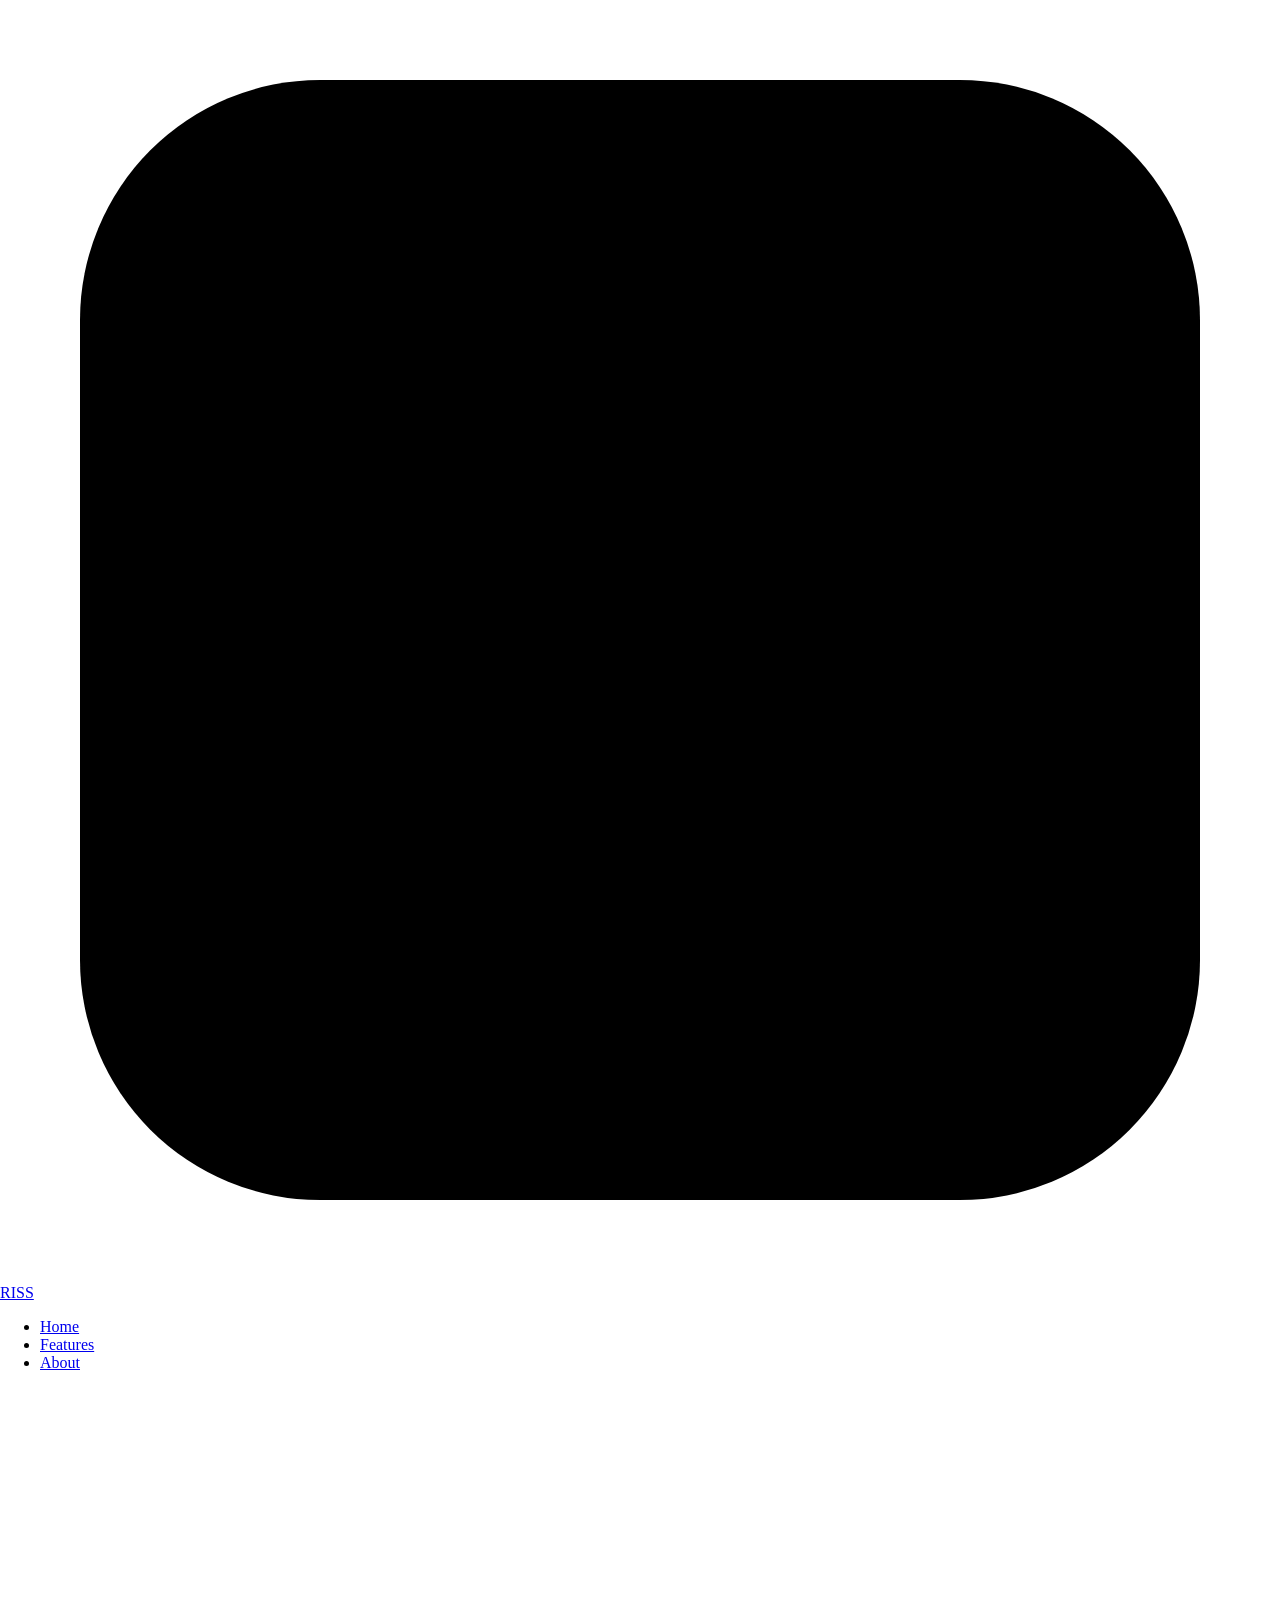
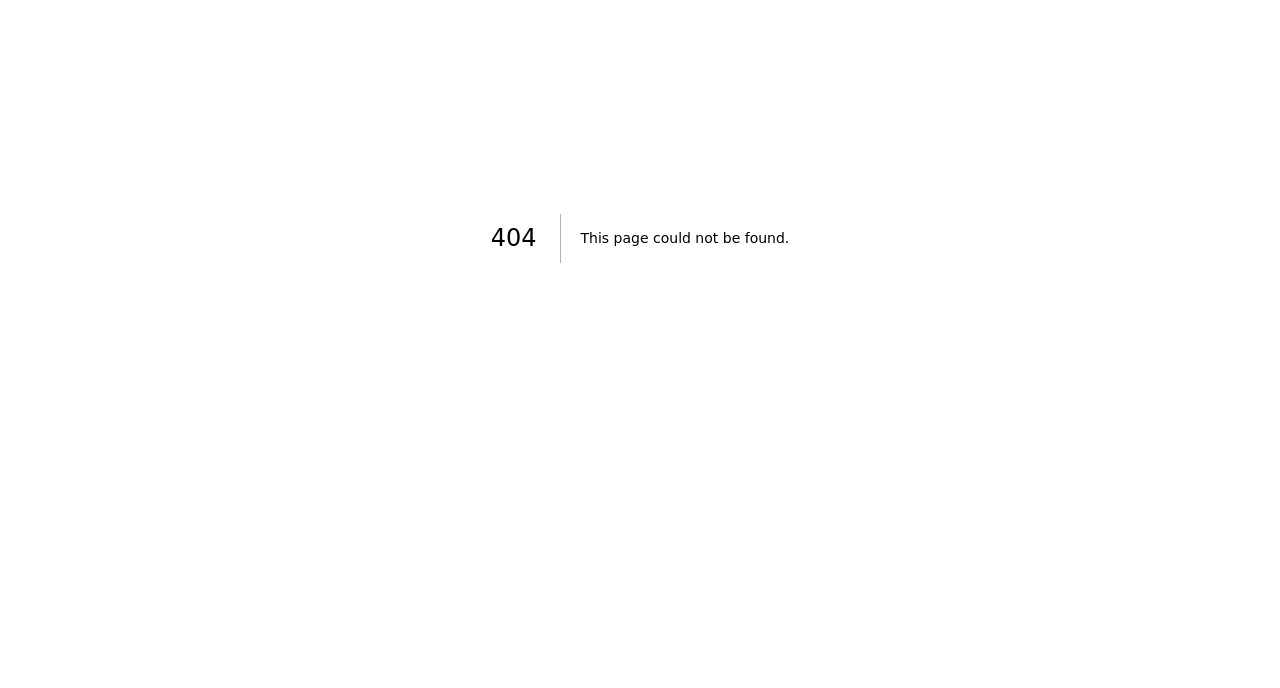
==== 404/index.html @ e487c992 "Updates" ====
<!DOCTYPE html><!--_RLRo0Mg1jRoU2sVEkfhH--><html lang="en" class="geistsans_d5a4f12f-module__Ur3q_a__variable"><head><meta charSet="utf-8"/><meta name="viewport" content="width=device-width, initial-scale=1"/><link rel="stylesheet" href="/stripdowncommghp/_next/static/chunks/ba63e9a76ec6bcd7.css" data-precedence="next"/><link rel="preload" as="script" fetchPriority="low" href="/stripdowncommghp/_next/static/chunks/7be189d7e3bac895.js"/><script src="/stripdowncommghp/_next/static/chunks/11fe75a1468250d6.js" async=""></script><script src="/stripdowncommghp/_next/static/chunks/b15e35f76db7717f.js" async=""></script><script src="/stripdowncommghp/_next/static/chunks/turbopack-dbda3f64c0e91ce5.js" async=""></script><script src="/stripdowncommghp/_next/static/chunks/ff1a16fafef87110.js" async=""></script><script src="/stripdowncommghp/_next/static/chunks/694836347d1e5ef3.js" async=""></script><script src="/stripdowncommghp/_next/static/chunks/72ab84c625918b1e.js" async=""></script><script src="/stripdowncommghp/_next/static/chunks/c3037b985d7e9a10.js" async=""></script><script src="/stripdowncommghp/_next/static/chunks/8e0b47f184618e13.js" async=""></script><meta name="robots" content="noindex"/><meta name="next-size-adjust" content=""/><title>404: This page could not be found.</title><title>RISS</title><meta name="robots" content="index, follow"/><link rel="icon" href="/stripdowncommghp/favicon.ico?favicon.c540bdda.ico" sizes="48x48" type="image/x-icon"/><script src="/stripdowncommghp/_next/static/chunks/a6dad97d9634a72d.js" noModule=""></script></head><body class="bg-neutral-50 text-black selection:bg-teal-300 dark:bg-neutral-900 dark:text-white dark:selection:bg-pink-500 dark:selection:text-white"><div hidden=""><!--$--><!--/$--></div><nav class="sticky top-0 z-40 flex items-center justify-between p-4 lg:px-6 bg-white dark:bg-black"><div class="flex w-full items-center"><div class="flex w-full md:w-1/3"><a class="mr-2 flex w-full items-center justify-center md:w-auto lg:mr-6" href="/stripdowncommghp/"><div class="flex flex-none items-center justify-center border border-neutral-200 bg-white dark:border-neutral-700 dark:bg-black h-10 w-10 rounded-xl"><svg xmlns="http://www.w3.org/2000/svg" aria-label="RISS logo" viewBox="0 0 32 32" class="h-4 w-4 fill-black dark:fill-white h-4 w-4"><rect x="2" y="2" width="28" height="28" rx="6"></rect><path d="M10 22 L22 10" stroke="inherit" stroke-width="3" stroke-linecap="round" fill="none"></path></svg></div><div class="ml-2 flex-none text-sm font-medium uppercase md:hidden lg:block">RISS</div></a><ul class="hidden gap-6 text-sm md:flex md:items-center"><li><a class="text-neutral-500 underline-offset-4 hover:text-black hover:underline dark:text-neutral-400 dark:hover:text-neutral-300" href="/stripdowncommghp/">Home</a></li><li><a class="text-neutral-500 underline-offset-4 hover:text-black hover:underline dark:text-neutral-400 dark:hover:text-neutral-300" href="/stripdowncommghp/#features">Features</a></li><li><a class="text-neutral-500 underline-offset-4 hover:text-black hover:underline dark:text-neutral-400 dark:hover:text-neutral-300" href="/stripdowncommghp/#about">About</a></li></ul></div></div><div class="block flex-none md:hidden"><!--$!--><template data-dgst="BAILOUT_TO_CLIENT_SIDE_RENDERING"></template><!--/$--></div></nav><main><div style="font-family:system-ui,&quot;Segoe UI&quot;,Roboto,Helvetica,Arial,sans-serif,&quot;Apple Color Emoji&quot;,&quot;Segoe UI Emoji&quot;;height:100vh;text-align:center;display:flex;flex-direction:column;align-items:center;justify-content:center"><div><style>body{color:#000;background:#fff;margin:0}.next-error-h1{border-right:1px solid rgba(0,0,0,.3)}@media (prefers-color-scheme:dark){body{color:#fff;background:#000}.next-error-h1{border-right:1px solid rgba(255,255,255,.3)}}</style><h1 class="next-error-h1" style="display:inline-block;margin:0 20px 0 0;padding:0 23px 0 0;font-size:24px;font-weight:500;vertical-align:top;line-height:49px">404</h1><div style="display:inline-block"><h2 style="font-size:14px;font-weight:400;line-height:49px;margin:0">This page could not be found.</h2></div></div></div><!--$--><!--/$--></main><script src="/stripdowncommghp/_next/static/chunks/7be189d7e3bac895.js" id="_R_" async=""></script><script>(self.__next_f=self.__next_f||[]).push([0])</script><script>self.__next_f.push([1,"1:\"$Sreact.fragment\"\n3:I[39756,[\"/stripdowncommghp/_next/static/chunks/ff1a16fafef87110.js\",\"/stripdowncommghp/_next/static/chunks/694836347d1e5ef3.js\"],\"default\"]\n4:I[37457,[\"/stripdowncommghp/_next/static/chunks/ff1a16fafef87110.js\",\"/stripdowncommghp/_next/static/chunks/694836347d1e5ef3.js\"],\"default\"]\n5:I[97367,[\"/stripdowncommghp/_next/static/chunks/ff1a16fafef87110.js\",\"/stripdowncommghp/_next/static/chunks/694836347d1e5ef3.js\"],\"OutletBoundary\"]\n6:\"$Sreact.suspense\"\n8:I[97367,[\"/stripdowncommghp/_next/static/chunks/ff1a16fafef87110.js\",\"/stripdowncommghp/_next/static/chunks/694836347d1e5ef3.js\"],\"ViewportBoundary\"]\na:I[97367,[\"/stripdowncommghp/_next/static/chunks/ff1a16fafef87110.js\",\"/stripdowncommghp/_next/static/chunks/694836347d1e5ef3.js\"],\"MetadataBoundary\"]\nc:I[68027,[\"/stripdowncommghp/_next/static/chunks/ff1a16fafef87110.js\",\"/stripdowncommghp/_next/static/chunks/694836347d1e5ef3.js\"],\"default\"]\n:HL[\"/stripdowncommghp/_next/static/chunks/ba63e9a76ec6bcd7.css\",\"style\"]\n"])</script><script>self.__next_f.push([1,"0:{\"P\":null,\"b\":\"-RLRo0Mg1jRoU2sVEkfhH\",\"c\":[\"\",\"_not-found\",\"\"],\"q\":\"\",\"i\":false,\"f\":[[[\"\",{\"children\":[\"/_not-found\",{\"children\":[\"__PAGE__\",{}]}]},\"$undefined\",\"$undefined\",true],[[\"$\",\"$1\",\"c\",{\"children\":[[[\"$\",\"link\",\"0\",{\"rel\":\"stylesheet\",\"href\":\"/stripdowncommghp/_next/static/chunks/ba63e9a76ec6bcd7.css\",\"precedence\":\"next\",\"crossOrigin\":\"$undefined\",\"nonce\":\"$undefined\"}],[\"$\",\"script\",\"script-0\",{\"src\":\"/stripdowncommghp/_next/static/chunks/72ab84c625918b1e.js\",\"async\":true,\"nonce\":\"$undefined\"}],[\"$\",\"script\",\"script-1\",{\"src\":\"/stripdowncommghp/_next/static/chunks/c3037b985d7e9a10.js\",\"async\":true,\"nonce\":\"$undefined\"}]],\"$L2\"]}],{\"children\":[[\"$\",\"$1\",\"c\",{\"children\":[null,[\"$\",\"$L3\",null,{\"parallelRouterKey\":\"children\",\"error\":\"$undefined\",\"errorStyles\":\"$undefined\",\"errorScripts\":\"$undefined\",\"template\":[\"$\",\"$L4\",null,{}],\"templateStyles\":\"$undefined\",\"templateScripts\":\"$undefined\",\"notFound\":\"$undefined\",\"forbidden\":\"$undefined\",\"unauthorized\":\"$undefined\"}]]}],{\"children\":[[\"$\",\"$1\",\"c\",{\"children\":[[[\"$\",\"title\",null,{\"children\":\"404: This page could not be found.\"}],[\"$\",\"div\",null,{\"style\":{\"fontFamily\":\"system-ui,\\\"Segoe UI\\\",Roboto,Helvetica,Arial,sans-serif,\\\"Apple Color Emoji\\\",\\\"Segoe UI Emoji\\\"\",\"height\":\"100vh\",\"textAlign\":\"center\",\"display\":\"flex\",\"flexDirection\":\"column\",\"alignItems\":\"center\",\"justifyContent\":\"center\"},\"children\":[\"$\",\"div\",null,{\"children\":[[\"$\",\"style\",null,{\"dangerouslySetInnerHTML\":{\"__html\":\"body{color:#000;background:#fff;margin:0}.next-error-h1{border-right:1px solid rgba(0,0,0,.3)}@media (prefers-color-scheme:dark){body{color:#fff;background:#000}.next-error-h1{border-right:1px solid rgba(255,255,255,.3)}}\"}}],[\"$\",\"h1\",null,{\"className\":\"next-error-h1\",\"style\":{\"display\":\"inline-block\",\"margin\":\"0 20px 0 0\",\"padding\":\"0 23px 0 0\",\"fontSize\":24,\"fontWeight\":500,\"verticalAlign\":\"top\",\"lineHeight\":\"49px\"},\"children\":404}],[\"$\",\"div\",null,{\"style\":{\"display\":\"inline-block\"},\"children\":[\"$\",\"h2\",null,{\"style\":{\"fontSize\":14,\"fontWeight\":400,\"lineHeight\":\"49px\",\"margin\":0},\"children\":\"This page could not be found.\"}]}]]}]}]],null,[\"$\",\"$L5\",null,{\"children\":[\"$\",\"$6\",null,{\"name\":\"Next.MetadataOutlet\",\"children\":\"$@7\"}]}]]}],{},null,false,false]},null,false,false]},null,false,false],[\"$\",\"$1\",\"h\",{\"children\":[[\"$\",\"meta\",null,{\"name\":\"robots\",\"content\":\"noindex\"}],[\"$\",\"$L8\",null,{\"children\":\"$L9\"}],[\"$\",\"div\",null,{\"hidden\":true,\"children\":[\"$\",\"$La\",null,{\"children\":[\"$\",\"$6\",null,{\"name\":\"Next.Metadata\",\"children\":\"$Lb\"}]}]}],[\"$\",\"meta\",null,{\"name\":\"next-size-adjust\",\"content\":\"\"}]]}],false]],\"m\":\"$undefined\",\"G\":[\"$c\",\"$undefined\"],\"S\":true}\n"])</script><script>self.__next_f.push([1,"e:I[8821,[\"/stripdowncommghp/_next/static/chunks/72ab84c625918b1e.js\",\"/stripdowncommghp/_next/static/chunks/c3037b985d7e9a10.js\",\"/stripdowncommghp/_next/static/chunks/8e0b47f184618e13.js\"],\"default\"]\n"])</script><script>self.__next_f.push([1,"2:[\"$\",\"html\",null,{\"lang\":\"en\",\"className\":\"geistsans_d5a4f12f-module__Ur3q_a__variable\",\"children\":[\"$\",\"body\",null,{\"className\":\"bg-neutral-50 text-black selection:bg-teal-300 dark:bg-neutral-900 dark:text-white dark:selection:bg-pink-500 dark:selection:text-white\",\"children\":[\"$Ld\",[\"$\",\"main\",null,{\"children\":[\"$\",\"$L3\",null,{\"parallelRouterKey\":\"children\",\"error\":\"$e\",\"errorStyles\":[],\"errorScripts\":[[\"$\",\"script\",\"script-0\",{\"src\":\"/stripdowncommghp/_next/static/chunks/8e0b47f184618e13.js\",\"async\":true}]],\"template\":[\"$\",\"$L4\",null,{}],\"templateStyles\":\"$undefined\",\"templateScripts\":\"$undefined\",\"notFound\":[[[\"$\",\"title\",null,{\"children\":\"404: This page could not be found.\"}],[\"$\",\"div\",null,{\"style\":\"$0:f:0:1:1:children:1:children:0:props:children:0:1:props:style\",\"children\":[\"$\",\"div\",null,{\"children\":[[\"$\",\"style\",null,{\"dangerouslySetInnerHTML\":{\"__html\":\"body{color:#000;background:#fff;margin:0}.next-error-h1{border-right:1px solid rgba(0,0,0,.3)}@media (prefers-color-scheme:dark){body{color:#fff;background:#000}.next-error-h1{border-right:1px solid rgba(255,255,255,.3)}}\"}}],[\"$\",\"h1\",null,{\"className\":\"next-error-h1\",\"style\":\"$0:f:0:1:1:children:1:children:0:props:children:0:1:props:children:props:children:1:props:style\",\"children\":404}],[\"$\",\"div\",null,{\"style\":\"$0:f:0:1:1:children:1:children:0:props:children:0:1:props:children:props:children:2:props:style\",\"children\":[\"$\",\"h2\",null,{\"style\":\"$0:f:0:1:1:children:1:children:0:props:children:0:1:props:children:props:children:2:props:children:props:style\",\"children\":\"This page could not be found.\"}]}]]}]}]],[]],\"forbidden\":\"$undefined\",\"unauthorized\":\"$undefined\"}]}]]}]}]\n"])</script><script>self.__next_f.push([1,"f:I[22016,[\"/stripdowncommghp/_next/static/chunks/72ab84c625918b1e.js\",\"/stripdowncommghp/_next/static/chunks/c3037b985d7e9a10.js\"],\"\"]\n10:I[58279,[\"/stripdowncommghp/_next/static/chunks/72ab84c625918b1e.js\",\"/stripdowncommghp/_next/static/chunks/c3037b985d7e9a10.js\"],\"default\"]\n"])</script><script>self.__next_f.push([1,"d:[\"$\",\"nav\",null,{\"className\":\"sticky top-0 z-40 flex items-center justify-between p-4 lg:px-6 bg-white dark:bg-black\",\"children\":[[\"$\",\"div\",null,{\"className\":\"flex w-full items-center\",\"children\":[\"$\",\"div\",null,{\"className\":\"flex w-full md:w-1/3\",\"children\":[[\"$\",\"$Lf\",null,{\"href\":\"/\",\"prefetch\":false,\"className\":\"mr-2 flex w-full items-center justify-center md:w-auto lg:mr-6\",\"children\":[[\"$\",\"div\",null,{\"className\":\"flex flex-none items-center justify-center border border-neutral-200 bg-white dark:border-neutral-700 dark:bg-black h-10 w-10 rounded-xl\",\"children\":[\"$\",\"svg\",null,{\"xmlns\":\"http://www.w3.org/2000/svg\",\"aria-label\":\"RISS logo\",\"viewBox\":\"0 0 32 32\",\"className\":\"h-4 w-4 fill-black dark:fill-white h-4 w-4\",\"children\":[[\"$\",\"rect\",null,{\"x\":\"2\",\"y\":\"2\",\"width\":\"28\",\"height\":\"28\",\"rx\":\"6\"}],[\"$\",\"path\",null,{\"d\":\"M10 22 L22 10\",\"stroke\":\"inherit\",\"strokeWidth\":\"3\",\"strokeLinecap\":\"round\",\"fill\":\"none\"}]]}]}],[\"$\",\"div\",null,{\"className\":\"ml-2 flex-none text-sm font-medium uppercase md:hidden lg:block\",\"children\":\"RISS\"}]]}],[\"$\",\"ul\",null,{\"className\":\"hidden gap-6 text-sm md:flex md:items-center\",\"children\":[[\"$\",\"li\",\"Home\",{\"children\":[\"$\",\"$Lf\",null,{\"href\":\"/\",\"prefetch\":false,\"className\":\"text-neutral-500 underline-offset-4 hover:text-black hover:underline dark:text-neutral-400 dark:hover:text-neutral-300\",\"children\":\"Home\"}]}],[\"$\",\"li\",\"Features\",{\"children\":[\"$\",\"$Lf\",null,{\"href\":\"/#features\",\"prefetch\":false,\"className\":\"text-neutral-500 underline-offset-4 hover:text-black hover:underline dark:text-neutral-400 dark:hover:text-neutral-300\",\"children\":\"Features\"}]}],[\"$\",\"li\",\"About\",{\"children\":[\"$\",\"$Lf\",null,{\"href\":\"/#about\",\"prefetch\":false,\"className\":\"text-neutral-500 underline-offset-4 hover:text-black hover:underline dark:text-neutral-400 dark:hover:text-neutral-300\",\"children\":\"About\"}]}]]}]]}]}],[\"$\",\"div\",null,{\"className\":\"block flex-none md:hidden\",\"children\":[\"$\",\"$6\",null,{\"fallback\":null,\"children\":[\"$\",\"$L10\",null,{\"menu\":[{\"title\":\"Home\",\"path\":\"/\"},{\"title\":\"Features\",\"path\":\"/#features\"},{\"title\":\"About\",\"path\":\"/#about\"}]}]}]}]]}]\n"])</script><script>self.__next_f.push([1,"9:[[\"$\",\"meta\",\"0\",{\"charSet\":\"utf-8\"}],[\"$\",\"meta\",\"1\",{\"name\":\"viewport\",\"content\":\"width=device-width, initial-scale=1\"}]]\n"])</script><script>self.__next_f.push([1,"11:I[27201,[\"/stripdowncommghp/_next/static/chunks/ff1a16fafef87110.js\",\"/stripdowncommghp/_next/static/chunks/694836347d1e5ef3.js\"],\"IconMark\"]\n7:null\nb:[[\"$\",\"title\",\"0\",{\"children\":\"RISS\"}],[\"$\",\"meta\",\"1\",{\"name\":\"robots\",\"content\":\"index, follow\"}],[\"$\",\"link\",\"2\",{\"rel\":\"icon\",\"href\":\"/stripdowncommghp/favicon.ico?favicon.c540bdda.ico\",\"sizes\":\"48x48\",\"type\":\"image/x-icon\"}],[\"$\",\"$L11\",\"3\",{}]]\n"])</script></body></html>
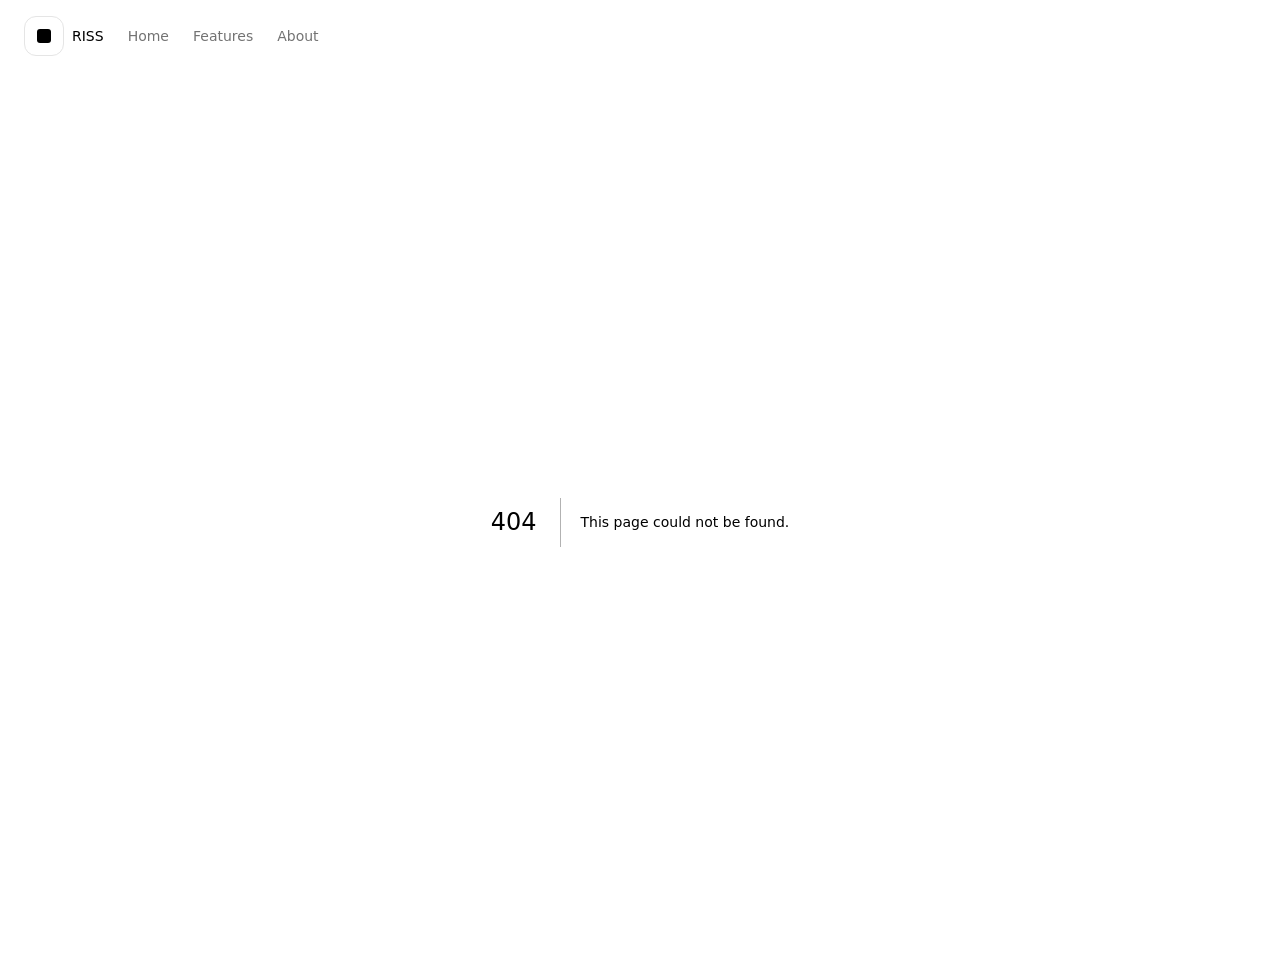
==== commit 8bdaae3f: "Updates" ====
--- a/404/index.html
+++ b/404/index.html
@@ -1 +1 @@
-<!DOCTYPE html><!--_RLRo0Mg1jRoU2sVEkfhH--><html lang="en" class="geistsans_d5a4f12f-module__Ur3q_a__variable"><head><meta charSet="utf-8"/><meta name="viewport" content="width=device-width, initial-scale=1"/><link rel="stylesheet" href="/stripdowncommghp/_next/static/chunks/ba63e9a76ec6bcd7.css" data-precedence="next"/><link rel="preload" as="script" fetchPriority="low" href="/stripdowncommghp/_next/static/chunks/7be189d7e3bac895.js"/><script src="/stripdowncommghp/_next/static/chunks/11fe75a1468250d6.js" async=""></script><script src="/stripdowncommghp/_next/static/chunks/b15e35f76db7717f.js" async=""></script><script src="/stripdowncommghp/_next/static/chunks/turbopack-dbda3f64c0e91ce5.js" async=""></script><script src="/stripdowncommghp/_next/static/chunks/ff1a16fafef87110.js" async=""></script><script src="/stripdowncommghp/_next/static/chunks/694836347d1e5ef3.js" async=""></script><script src="/stripdowncommghp/_next/static/chunks/72ab84c625918b1e.js" async=""></script><script src="/stripdowncommghp/_next/static/chunks/c3037b985d7e9a10.js" async=""></script><script src="/stripdowncommghp/_next/static/chunks/8e0b47f184618e13.js" async=""></script><meta name="robots" content="noindex"/><meta name="next-size-adjust" content=""/><title>404: This page could not be found.</title><title>RISS</title><meta name="robots" content="index, follow"/><link rel="icon" href="/stripdowncommghp/favicon.ico?favicon.c540bdda.ico" sizes="48x48" type="image/x-icon"/><script src="/stripdowncommghp/_next/static/chunks/a6dad97d9634a72d.js" noModule=""></script></head><body class="bg-neutral-50 text-black selection:bg-teal-300 dark:bg-neutral-900 dark:text-white dark:selection:bg-pink-500 dark:selection:text-white"><div hidden=""><!--$--><!--/$--></div><nav class="sticky top-0 z-40 flex items-center justify-between p-4 lg:px-6 bg-white dark:bg-black"><div class="flex w-full items-center"><div class="flex w-full md:w-1/3"><a class="mr-2 flex w-full items-center justify-center md:w-auto lg:mr-6" href="/stripdowncommghp/"><div class="flex flex-none items-center justify-center border border-neutral-200 bg-white dark:border-neutral-700 dark:bg-black h-10 w-10 rounded-xl"><svg xmlns="http://www.w3.org/2000/svg" aria-label="RISS logo" viewBox="0 0 32 32" class="h-4 w-4 fill-black dark:fill-white h-4 w-4"><rect x="2" y="2" width="28" height="28" rx="6"></rect><path d="M10 22 L22 10" stroke="inherit" stroke-width="3" stroke-linecap="round" fill="none"></path></svg></div><div class="ml-2 flex-none text-sm font-medium uppercase md:hidden lg:block">RISS</div></a><ul class="hidden gap-6 text-sm md:flex md:items-center"><li><a class="text-neutral-500 underline-offset-4 hover:text-black hover:underline dark:text-neutral-400 dark:hover:text-neutral-300" href="/stripdowncommghp/">Home</a></li><li><a class="text-neutral-500 underline-offset-4 hover:text-black hover:underline dark:text-neutral-400 dark:hover:text-neutral-300" href="/stripdowncommghp/#features">Features</a></li><li><a class="text-neutral-500 underline-offset-4 hover:text-black hover:underline dark:text-neutral-400 dark:hover:text-neutral-300" href="/stripdowncommghp/#about">About</a></li></ul></div></div><div class="block flex-none md:hidden"><!--$!--><template data-dgst="BAILOUT_TO_CLIENT_SIDE_RENDERING"></template><!--/$--></div></nav><main><div style="font-family:system-ui,&quot;Segoe UI&quot;,Roboto,Helvetica,Arial,sans-serif,&quot;Apple Color Emoji&quot;,&quot;Segoe UI Emoji&quot;;height:100vh;text-align:center;display:flex;flex-direction:column;align-items:center;justify-content:center"><div><style>body{color:#000;background:#fff;margin:0}.next-error-h1{border-right:1px solid rgba(0,0,0,.3)}@media (prefers-color-scheme:dark){body{color:#fff;background:#000}.next-error-h1{border-right:1px solid rgba(255,255,255,.3)}}</style><h1 class="next-error-h1" style="display:inline-block;margin:0 20px 0 0;padding:0 23px 0 0;font-size:24px;font-weight:500;vertical-align:top;line-height:49px">404</h1><div style="display:inline-block"><h2 style="font-size:14px;font-weight:400;line-height:49px;margin:0">This page could not be found.</h2></div></div></div><!--$--><!--/$--></main><script src="/stripdowncommghp/_next/static/chunks/7be189d7e3bac895.js" id="_R_" async=""></script><script>(self.__next_f=self.__next_f||[]).push([0])</script><script>self.__next_f.push([1,"1:\"$Sreact.fragment\"\n3:I[39756,[\"/stripdowncommghp/_next/static/chunks/ff1a16fafef87110.js\",\"/stripdowncommghp/_next/static/chunks/694836347d1e5ef3.js\"],\"default\"]\n4:I[37457,[\"/stripdowncommghp/_next/static/chunks/ff1a16fafef87110.js\",\"/stripdowncommghp/_next/static/chunks/694836347d1e5ef3.js\"],\"default\"]\n5:I[97367,[\"/stripdowncommghp/_next/static/chunks/ff1a16fafef87110.js\",\"/stripdowncommghp/_next/static/chunks/694836347d1e5ef3.js\"],\"OutletBoundary\"]\n6:\"$Sreact.suspense\"\n8:I[97367,[\"/stripdowncommghp/_next/static/chunks/ff1a16fafef87110.js\",\"/stripdowncommghp/_next/static/chunks/694836347d1e5ef3.js\"],\"ViewportBoundary\"]\na:I[97367,[\"/stripdowncommghp/_next/static/chunks/ff1a16fafef87110.js\",\"/stripdowncommghp/_next/static/chunks/694836347d1e5ef3.js\"],\"MetadataBoundary\"]\nc:I[68027,[\"/stripdowncommghp/_next/static/chunks/ff1a16fafef87110.js\",\"/stripdowncommghp/_next/static/chunks/694836347d1e5ef3.js\"],\"default\"]\n:HL[\"/stripdowncommghp/_next/static/chunks/ba63e9a76ec6bcd7.css\",\"style\"]\n"])</script><script>self.__next_f.push([1,"0:{\"P\":null,\"b\":\"-RLRo0Mg1jRoU2sVEkfhH\",\"c\":[\"\",\"_not-found\",\"\"],\"q\":\"\",\"i\":false,\"f\":[[[\"\",{\"children\":[\"/_not-found\",{\"children\":[\"__PAGE__\",{}]}]},\"$undefined\",\"$undefined\",true],[[\"$\",\"$1\",\"c\",{\"children\":[[[\"$\",\"link\",\"0\",{\"rel\":\"stylesheet\",\"href\":\"/stripdowncommghp/_next/static/chunks/ba63e9a76ec6bcd7.css\",\"precedence\":\"next\",\"crossOrigin\":\"$undefined\",\"nonce\":\"$undefined\"}],[\"$\",\"script\",\"script-0\",{\"src\":\"/stripdowncommghp/_next/static/chunks/72ab84c625918b1e.js\",\"async\":true,\"nonce\":\"$undefined\"}],[\"$\",\"script\",\"script-1\",{\"src\":\"/stripdowncommghp/_next/static/chunks/c3037b985d7e9a10.js\",\"async\":true,\"nonce\":\"$undefined\"}]],\"$L2\"]}],{\"children\":[[\"$\",\"$1\",\"c\",{\"children\":[null,[\"$\",\"$L3\",null,{\"parallelRouterKey\":\"children\",\"error\":\"$undefined\",\"errorStyles\":\"$undefined\",\"errorScripts\":\"$undefined\",\"template\":[\"$\",\"$L4\",null,{}],\"templateStyles\":\"$undefined\",\"templateScripts\":\"$undefined\",\"notFound\":\"$undefined\",\"forbidden\":\"$undefined\",\"unauthorized\":\"$undefined\"}]]}],{\"children\":[[\"$\",\"$1\",\"c\",{\"children\":[[[\"$\",\"title\",null,{\"children\":\"404: This page could not be found.\"}],[\"$\",\"div\",null,{\"style\":{\"fontFamily\":\"system-ui,\\\"Segoe UI\\\",Roboto,Helvetica,Arial,sans-serif,\\\"Apple Color Emoji\\\",\\\"Segoe UI Emoji\\\"\",\"height\":\"100vh\",\"textAlign\":\"center\",\"display\":\"flex\",\"flexDirection\":\"column\",\"alignItems\":\"center\",\"justifyContent\":\"center\"},\"children\":[\"$\",\"div\",null,{\"children\":[[\"$\",\"style\",null,{\"dangerouslySetInnerHTML\":{\"__html\":\"body{color:#000;background:#fff;margin:0}.next-error-h1{border-right:1px solid rgba(0,0,0,.3)}@media (prefers-color-scheme:dark){body{color:#fff;background:#000}.next-error-h1{border-right:1px solid rgba(255,255,255,.3)}}\"}}],[\"$\",\"h1\",null,{\"className\":\"next-error-h1\",\"style\":{\"display\":\"inline-block\",\"margin\":\"0 20px 0 0\",\"padding\":\"0 23px 0 0\",\"fontSize\":24,\"fontWeight\":500,\"verticalAlign\":\"top\",\"lineHeight\":\"49px\"},\"children\":404}],[\"$\",\"div\",null,{\"style\":{\"display\":\"inline-block\"},\"children\":[\"$\",\"h2\",null,{\"style\":{\"fontSize\":14,\"fontWeight\":400,\"lineHeight\":\"49px\",\"margin\":0},\"children\":\"This page could not be found.\"}]}]]}]}]],null,[\"$\",\"$L5\",null,{\"children\":[\"$\",\"$6\",null,{\"name\":\"Next.MetadataOutlet\",\"children\":\"$@7\"}]}]]}],{},null,false,false]},null,false,false]},null,false,false],[\"$\",\"$1\",\"h\",{\"children\":[[\"$\",\"meta\",null,{\"name\":\"robots\",\"content\":\"noindex\"}],[\"$\",\"$L8\",null,{\"children\":\"$L9\"}],[\"$\",\"div\",null,{\"hidden\":true,\"children\":[\"$\",\"$La\",null,{\"children\":[\"$\",\"$6\",null,{\"name\":\"Next.Metadata\",\"children\":\"$Lb\"}]}]}],[\"$\",\"meta\",null,{\"name\":\"next-size-adjust\",\"content\":\"\"}]]}],false]],\"m\":\"$undefined\",\"G\":[\"$c\",\"$undefined\"],\"S\":true}\n"])</script><script>self.__next_f.push([1,"e:I[8821,[\"/stripdowncommghp/_next/static/chunks/72ab84c625918b1e.js\",\"/stripdowncommghp/_next/static/chunks/c3037b985d7e9a10.js\",\"/stripdowncommghp/_next/static/chunks/8e0b47f184618e13.js\"],\"default\"]\n"])</script><script>self.__next_f.push([1,"2:[\"$\",\"html\",null,{\"lang\":\"en\",\"className\":\"geistsans_d5a4f12f-module__Ur3q_a__variable\",\"children\":[\"$\",\"body\",null,{\"className\":\"bg-neutral-50 text-black selection:bg-teal-300 dark:bg-neutral-900 dark:text-white dark:selection:bg-pink-500 dark:selection:text-white\",\"children\":[\"$Ld\",[\"$\",\"main\",null,{\"children\":[\"$\",\"$L3\",null,{\"parallelRouterKey\":\"children\",\"error\":\"$e\",\"errorStyles\":[],\"errorScripts\":[[\"$\",\"script\",\"script-0\",{\"src\":\"/stripdowncommghp/_next/static/chunks/8e0b47f184618e13.js\",\"async\":true}]],\"template\":[\"$\",\"$L4\",null,{}],\"templateStyles\":\"$undefined\",\"templateScripts\":\"$undefined\",\"notFound\":[[[\"$\",\"title\",null,{\"children\":\"404: This page could not be found.\"}],[\"$\",\"div\",null,{\"style\":\"$0:f:0:1:1:children:1:children:0:props:children:0:1:props:style\",\"children\":[\"$\",\"div\",null,{\"children\":[[\"$\",\"style\",null,{\"dangerouslySetInnerHTML\":{\"__html\":\"body{color:#000;background:#fff;margin:0}.next-error-h1{border-right:1px solid rgba(0,0,0,.3)}@media (prefers-color-scheme:dark){body{color:#fff;background:#000}.next-error-h1{border-right:1px solid rgba(255,255,255,.3)}}\"}}],[\"$\",\"h1\",null,{\"className\":\"next-error-h1\",\"style\":\"$0:f:0:1:1:children:1:children:0:props:children:0:1:props:children:props:children:1:props:style\",\"children\":404}],[\"$\",\"div\",null,{\"style\":\"$0:f:0:1:1:children:1:children:0:props:children:0:1:props:children:props:children:2:props:style\",\"children\":[\"$\",\"h2\",null,{\"style\":\"$0:f:0:1:1:children:1:children:0:props:children:0:1:props:children:props:children:2:props:children:props:style\",\"children\":\"This page could not be found.\"}]}]]}]}]],[]],\"forbidden\":\"$undefined\",\"unauthorized\":\"$undefined\"}]}]]}]}]\n"])</script><script>self.__next_f.push([1,"f:I[22016,[\"/stripdowncommghp/_next/static/chunks/72ab84c625918b1e.js\",\"/stripdowncommghp/_next/static/chunks/c3037b985d7e9a10.js\"],\"\"]\n10:I[58279,[\"/stripdowncommghp/_next/static/chunks/72ab84c625918b1e.js\",\"/stripdowncommghp/_next/static/chunks/c3037b985d7e9a10.js\"],\"default\"]\n"])</script><script>self.__next_f.push([1,"d:[\"$\",\"nav\",null,{\"className\":\"sticky top-0 z-40 flex items-center justify-between p-4 lg:px-6 bg-white dark:bg-black\",\"children\":[[\"$\",\"div\",null,{\"className\":\"flex w-full items-center\",\"children\":[\"$\",\"div\",null,{\"className\":\"flex w-full md:w-1/3\",\"children\":[[\"$\",\"$Lf\",null,{\"href\":\"/\",\"prefetch\":false,\"className\":\"mr-2 flex w-full items-center justify-center md:w-auto lg:mr-6\",\"children\":[[\"$\",\"div\",null,{\"className\":\"flex flex-none items-center justify-center border border-neutral-200 bg-white dark:border-neutral-700 dark:bg-black h-10 w-10 rounded-xl\",\"children\":[\"$\",\"svg\",null,{\"xmlns\":\"http://www.w3.org/2000/svg\",\"aria-label\":\"RISS logo\",\"viewBox\":\"0 0 32 32\",\"className\":\"h-4 w-4 fill-black dark:fill-white h-4 w-4\",\"children\":[[\"$\",\"rect\",null,{\"x\":\"2\",\"y\":\"2\",\"width\":\"28\",\"height\":\"28\",\"rx\":\"6\"}],[\"$\",\"path\",null,{\"d\":\"M10 22 L22 10\",\"stroke\":\"inherit\",\"strokeWidth\":\"3\",\"strokeLinecap\":\"round\",\"fill\":\"none\"}]]}]}],[\"$\",\"div\",null,{\"className\":\"ml-2 flex-none text-sm font-medium uppercase md:hidden lg:block\",\"children\":\"RISS\"}]]}],[\"$\",\"ul\",null,{\"className\":\"hidden gap-6 text-sm md:flex md:items-center\",\"children\":[[\"$\",\"li\",\"Home\",{\"children\":[\"$\",\"$Lf\",null,{\"href\":\"/\",\"prefetch\":false,\"className\":\"text-neutral-500 underline-offset-4 hover:text-black hover:underline dark:text-neutral-400 dark:hover:text-neutral-300\",\"children\":\"Home\"}]}],[\"$\",\"li\",\"Features\",{\"children\":[\"$\",\"$Lf\",null,{\"href\":\"/#features\",\"prefetch\":false,\"className\":\"text-neutral-500 underline-offset-4 hover:text-black hover:underline dark:text-neutral-400 dark:hover:text-neutral-300\",\"children\":\"Features\"}]}],[\"$\",\"li\",\"About\",{\"children\":[\"$\",\"$Lf\",null,{\"href\":\"/#about\",\"prefetch\":false,\"className\":\"text-neutral-500 underline-offset-4 hover:text-black hover:underline dark:text-neutral-400 dark:hover:text-neutral-300\",\"children\":\"About\"}]}]]}]]}]}],[\"$\",\"div\",null,{\"className\":\"block flex-none md:hidden\",\"children\":[\"$\",\"$6\",null,{\"fallback\":null,\"children\":[\"$\",\"$L10\",null,{\"menu\":[{\"title\":\"Home\",\"path\":\"/\"},{\"title\":\"Features\",\"path\":\"/#features\"},{\"title\":\"About\",\"path\":\"/#about\"}]}]}]}]]}]\n"])</script><script>self.__next_f.push([1,"9:[[\"$\",\"meta\",\"0\",{\"charSet\":\"utf-8\"}],[\"$\",\"meta\",\"1\",{\"name\":\"viewport\",\"content\":\"width=device-width, initial-scale=1\"}]]\n"])</script><script>self.__next_f.push([1,"11:I[27201,[\"/stripdowncommghp/_next/static/chunks/ff1a16fafef87110.js\",\"/stripdowncommghp/_next/static/chunks/694836347d1e5ef3.js\"],\"IconMark\"]\n7:null\nb:[[\"$\",\"title\",\"0\",{\"children\":\"RISS\"}],[\"$\",\"meta\",\"1\",{\"name\":\"robots\",\"content\":\"index, follow\"}],[\"$\",\"link\",\"2\",{\"rel\":\"icon\",\"href\":\"/stripdowncommghp/favicon.ico?favicon.c540bdda.ico\",\"sizes\":\"48x48\",\"type\":\"image/x-icon\"}],[\"$\",\"$L11\",\"3\",{}]]\n"])</script></body></html>+<!DOCTYPE html><!--rqpVQ4JtcXDxdUfXRzPaA--><html lang="en" class="geistsans_d5a4f12f-module__Ur3q_a__variable"><head><meta charSet="utf-8"/><meta name="viewport" content="width=device-width, initial-scale=1"/><link rel="stylesheet" href="/_next/static/chunks/ba63e9a76ec6bcd7.css" data-precedence="next"/><link rel="preload" as="script" fetchPriority="low" href="/_next/static/chunks/7be189d7e3bac895.js"/><script src="/_next/static/chunks/11fe75a1468250d6.js" async=""></script><script src="/_next/static/chunks/9219e225211b2df5.js" async=""></script><script src="/_next/static/chunks/turbopack-7fc4f90f7f743a98.js" async=""></script><script src="/_next/static/chunks/ff1a16fafef87110.js" async=""></script><script src="/_next/static/chunks/694836347d1e5ef3.js" async=""></script><script src="/_next/static/chunks/72ab84c625918b1e.js" async=""></script><script src="/_next/static/chunks/c3037b985d7e9a10.js" async=""></script><script src="/_next/static/chunks/8e0b47f184618e13.js" async=""></script><meta name="robots" content="noindex"/><meta name="next-size-adjust" content=""/><title>404: This page could not be found.</title><title>RISS</title><meta name="robots" content="index, follow"/><link rel="icon" href="/favicon.ico?favicon.c540bdda.ico" sizes="48x48" type="image/x-icon"/><script src="/_next/static/chunks/a6dad97d9634a72d.js" noModule=""></script></head><body class="bg-neutral-50 text-black selection:bg-teal-300 dark:bg-neutral-900 dark:text-white dark:selection:bg-pink-500 dark:selection:text-white"><div hidden=""><!--$--><!--/$--></div><nav class="sticky top-0 z-40 flex items-center justify-between p-4 lg:px-6 bg-white dark:bg-black"><div class="flex w-full items-center"><div class="flex w-full md:w-1/3"><a class="mr-2 flex w-full items-center justify-center md:w-auto lg:mr-6" href="/"><div class="flex flex-none items-center justify-center border border-neutral-200 bg-white dark:border-neutral-700 dark:bg-black h-10 w-10 rounded-xl"><svg xmlns="http://www.w3.org/2000/svg" aria-label="RISS logo" viewBox="0 0 32 32" class="h-4 w-4 fill-black dark:fill-white h-4 w-4"><rect x="2" y="2" width="28" height="28" rx="6"></rect><path d="M10 22 L22 10" stroke="inherit" stroke-width="3" stroke-linecap="round" fill="none"></path></svg></div><div class="ml-2 flex-none text-sm font-medium uppercase md:hidden lg:block">RISS</div></a><ul class="hidden gap-6 text-sm md:flex md:items-center"><li><a class="text-neutral-500 underline-offset-4 hover:text-black hover:underline dark:text-neutral-400 dark:hover:text-neutral-300" href="/">Home</a></li><li><a class="text-neutral-500 underline-offset-4 hover:text-black hover:underline dark:text-neutral-400 dark:hover:text-neutral-300" href="/#features">Features</a></li><li><a class="text-neutral-500 underline-offset-4 hover:text-black hover:underline dark:text-neutral-400 dark:hover:text-neutral-300" href="/#about">About</a></li></ul></div></div><div class="block flex-none md:hidden"><!--$!--><template data-dgst="BAILOUT_TO_CLIENT_SIDE_RENDERING"></template><!--/$--></div></nav><main><div style="font-family:system-ui,&quot;Segoe UI&quot;,Roboto,Helvetica,Arial,sans-serif,&quot;Apple Color Emoji&quot;,&quot;Segoe UI Emoji&quot;;height:100vh;text-align:center;display:flex;flex-direction:column;align-items:center;justify-content:center"><div><style>body{color:#000;background:#fff;margin:0}.next-error-h1{border-right:1px solid rgba(0,0,0,.3)}@media (prefers-color-scheme:dark){body{color:#fff;background:#000}.next-error-h1{border-right:1px solid rgba(255,255,255,.3)}}</style><h1 class="next-error-h1" style="display:inline-block;margin:0 20px 0 0;padding:0 23px 0 0;font-size:24px;font-weight:500;vertical-align:top;line-height:49px">404</h1><div style="display:inline-block"><h2 style="font-size:14px;font-weight:400;line-height:49px;margin:0">This page could not be found.</h2></div></div></div><!--$--><!--/$--></main><script src="/_next/static/chunks/7be189d7e3bac895.js" id="_R_" async=""></script><script>(self.__next_f=self.__next_f||[]).push([0])</script><script>self.__next_f.push([1,"1:\"$Sreact.fragment\"\n3:I[39756,[\"/_next/static/chunks/ff1a16fafef87110.js\",\"/_next/static/chunks/694836347d1e5ef3.js\"],\"default\"]\n4:I[37457,[\"/_next/static/chunks/ff1a16fafef87110.js\",\"/_next/static/chunks/694836347d1e5ef3.js\"],\"default\"]\n5:I[97367,[\"/_next/static/chunks/ff1a16fafef87110.js\",\"/_next/static/chunks/694836347d1e5ef3.js\"],\"OutletBoundary\"]\n6:\"$Sreact.suspense\"\n8:I[97367,[\"/_next/static/chunks/ff1a16fafef87110.js\",\"/_next/static/chunks/694836347d1e5ef3.js\"],\"ViewportBoundary\"]\na:I[97367,[\"/_next/static/chunks/ff1a16fafef87110.js\",\"/_next/static/chunks/694836347d1e5ef3.js\"],\"MetadataBoundary\"]\nc:I[68027,[\"/_next/static/chunks/ff1a16fafef87110.js\",\"/_next/static/chunks/694836347d1e5ef3.js\"],\"default\"]\n:HL[\"/_next/static/chunks/ba63e9a76ec6bcd7.css\",\"style\"]\n"])</script><script>self.__next_f.push([1,"0:{\"P\":null,\"b\":\"rqpVQ4JtcXDxdUfXRzPaA\",\"c\":[\"\",\"_not-found\",\"\"],\"q\":\"\",\"i\":false,\"f\":[[[\"\",{\"children\":[\"/_not-found\",{\"children\":[\"__PAGE__\",{}]}]},\"$undefined\",\"$undefined\",true],[[\"$\",\"$1\",\"c\",{\"children\":[[[\"$\",\"link\",\"0\",{\"rel\":\"stylesheet\",\"href\":\"/_next/static/chunks/ba63e9a76ec6bcd7.css\",\"precedence\":\"next\",\"crossOrigin\":\"$undefined\",\"nonce\":\"$undefined\"}],[\"$\",\"script\",\"script-0\",{\"src\":\"/_next/static/chunks/72ab84c625918b1e.js\",\"async\":true,\"nonce\":\"$undefined\"}],[\"$\",\"script\",\"script-1\",{\"src\":\"/_next/static/chunks/c3037b985d7e9a10.js\",\"async\":true,\"nonce\":\"$undefined\"}]],\"$L2\"]}],{\"children\":[[\"$\",\"$1\",\"c\",{\"children\":[null,[\"$\",\"$L3\",null,{\"parallelRouterKey\":\"children\",\"error\":\"$undefined\",\"errorStyles\":\"$undefined\",\"errorScripts\":\"$undefined\",\"template\":[\"$\",\"$L4\",null,{}],\"templateStyles\":\"$undefined\",\"templateScripts\":\"$undefined\",\"notFound\":\"$undefined\",\"forbidden\":\"$undefined\",\"unauthorized\":\"$undefined\"}]]}],{\"children\":[[\"$\",\"$1\",\"c\",{\"children\":[[[\"$\",\"title\",null,{\"children\":\"404: This page could not be found.\"}],[\"$\",\"div\",null,{\"style\":{\"fontFamily\":\"system-ui,\\\"Segoe UI\\\",Roboto,Helvetica,Arial,sans-serif,\\\"Apple Color Emoji\\\",\\\"Segoe UI Emoji\\\"\",\"height\":\"100vh\",\"textAlign\":\"center\",\"display\":\"flex\",\"flexDirection\":\"column\",\"alignItems\":\"center\",\"justifyContent\":\"center\"},\"children\":[\"$\",\"div\",null,{\"children\":[[\"$\",\"style\",null,{\"dangerouslySetInnerHTML\":{\"__html\":\"body{color:#000;background:#fff;margin:0}.next-error-h1{border-right:1px solid rgba(0,0,0,.3)}@media (prefers-color-scheme:dark){body{color:#fff;background:#000}.next-error-h1{border-right:1px solid rgba(255,255,255,.3)}}\"}}],[\"$\",\"h1\",null,{\"className\":\"next-error-h1\",\"style\":{\"display\":\"inline-block\",\"margin\":\"0 20px 0 0\",\"padding\":\"0 23px 0 0\",\"fontSize\":24,\"fontWeight\":500,\"verticalAlign\":\"top\",\"lineHeight\":\"49px\"},\"children\":404}],[\"$\",\"div\",null,{\"style\":{\"display\":\"inline-block\"},\"children\":[\"$\",\"h2\",null,{\"style\":{\"fontSize\":14,\"fontWeight\":400,\"lineHeight\":\"49px\",\"margin\":0},\"children\":\"This page could not be found.\"}]}]]}]}]],null,[\"$\",\"$L5\",null,{\"children\":[\"$\",\"$6\",null,{\"name\":\"Next.MetadataOutlet\",\"children\":\"$@7\"}]}]]}],{},null,false,false]},null,false,false]},null,false,false],[\"$\",\"$1\",\"h\",{\"children\":[[\"$\",\"meta\",null,{\"name\":\"robots\",\"content\":\"noindex\"}],[\"$\",\"$L8\",null,{\"children\":\"$L9\"}],[\"$\",\"div\",null,{\"hidden\":true,\"children\":[\"$\",\"$La\",null,{\"children\":[\"$\",\"$6\",null,{\"name\":\"Next.Metadata\",\"children\":\"$Lb\"}]}]}],[\"$\",\"meta\",null,{\"name\":\"next-size-adjust\",\"content\":\"\"}]]}],false]],\"m\":\"$undefined\",\"G\":[\"$c\",\"$undefined\"],\"S\":true}\n"])</script><script>self.__next_f.push([1,"e:I[8821,[\"/_next/static/chunks/72ab84c625918b1e.js\",\"/_next/static/chunks/c3037b985d7e9a10.js\",\"/_next/static/chunks/8e0b47f184618e13.js\"],\"default\"]\n"])</script><script>self.__next_f.push([1,"2:[\"$\",\"html\",null,{\"lang\":\"en\",\"className\":\"geistsans_d5a4f12f-module__Ur3q_a__variable\",\"children\":[\"$\",\"body\",null,{\"className\":\"bg-neutral-50 text-black selection:bg-teal-300 dark:bg-neutral-900 dark:text-white dark:selection:bg-pink-500 dark:selection:text-white\",\"children\":[\"$Ld\",[\"$\",\"main\",null,{\"children\":[\"$\",\"$L3\",null,{\"parallelRouterKey\":\"children\",\"error\":\"$e\",\"errorStyles\":[],\"errorScripts\":[[\"$\",\"script\",\"script-0\",{\"src\":\"/_next/static/chunks/8e0b47f184618e13.js\",\"async\":true}]],\"template\":[\"$\",\"$L4\",null,{}],\"templateStyles\":\"$undefined\",\"templateScripts\":\"$undefined\",\"notFound\":[[[\"$\",\"title\",null,{\"children\":\"404: This page could not be found.\"}],[\"$\",\"div\",null,{\"style\":\"$0:f:0:1:1:children:1:children:0:props:children:0:1:props:style\",\"children\":[\"$\",\"div\",null,{\"children\":[[\"$\",\"style\",null,{\"dangerouslySetInnerHTML\":{\"__html\":\"body{color:#000;background:#fff;margin:0}.next-error-h1{border-right:1px solid rgba(0,0,0,.3)}@media (prefers-color-scheme:dark){body{color:#fff;background:#000}.next-error-h1{border-right:1px solid rgba(255,255,255,.3)}}\"}}],[\"$\",\"h1\",null,{\"className\":\"next-error-h1\",\"style\":\"$0:f:0:1:1:children:1:children:0:props:children:0:1:props:children:props:children:1:props:style\",\"children\":404}],[\"$\",\"div\",null,{\"style\":\"$0:f:0:1:1:children:1:children:0:props:children:0:1:props:children:props:children:2:props:style\",\"children\":[\"$\",\"h2\",null,{\"style\":\"$0:f:0:1:1:children:1:children:0:props:children:0:1:props:children:props:children:2:props:children:props:style\",\"children\":\"This page could not be found.\"}]}]]}]}]],[]],\"forbidden\":\"$undefined\",\"unauthorized\":\"$undefined\"}]}]]}]}]\n"])</script><script>self.__next_f.push([1,"f:I[22016,[\"/_next/static/chunks/72ab84c625918b1e.js\",\"/_next/static/chunks/c3037b985d7e9a10.js\"],\"\"]\n10:I[58279,[\"/_next/static/chunks/72ab84c625918b1e.js\",\"/_next/static/chunks/c3037b985d7e9a10.js\"],\"default\"]\n"])</script><script>self.__next_f.push([1,"d:[\"$\",\"nav\",null,{\"className\":\"sticky top-0 z-40 flex items-center justify-between p-4 lg:px-6 bg-white dark:bg-black\",\"children\":[[\"$\",\"div\",null,{\"className\":\"flex w-full items-center\",\"children\":[\"$\",\"div\",null,{\"className\":\"flex w-full md:w-1/3\",\"children\":[[\"$\",\"$Lf\",null,{\"href\":\"/\",\"prefetch\":false,\"className\":\"mr-2 flex w-full items-center justify-center md:w-auto lg:mr-6\",\"children\":[[\"$\",\"div\",null,{\"className\":\"flex flex-none items-center justify-center border border-neutral-200 bg-white dark:border-neutral-700 dark:bg-black h-10 w-10 rounded-xl\",\"children\":[\"$\",\"svg\",null,{\"xmlns\":\"http://www.w3.org/2000/svg\",\"aria-label\":\"RISS logo\",\"viewBox\":\"0 0 32 32\",\"className\":\"h-4 w-4 fill-black dark:fill-white h-4 w-4\",\"children\":[[\"$\",\"rect\",null,{\"x\":\"2\",\"y\":\"2\",\"width\":\"28\",\"height\":\"28\",\"rx\":\"6\"}],[\"$\",\"path\",null,{\"d\":\"M10 22 L22 10\",\"stroke\":\"inherit\",\"strokeWidth\":\"3\",\"strokeLinecap\":\"round\",\"fill\":\"none\"}]]}]}],[\"$\",\"div\",null,{\"className\":\"ml-2 flex-none text-sm font-medium uppercase md:hidden lg:block\",\"children\":\"RISS\"}]]}],[\"$\",\"ul\",null,{\"className\":\"hidden gap-6 text-sm md:flex md:items-center\",\"children\":[[\"$\",\"li\",\"Home\",{\"children\":[\"$\",\"$Lf\",null,{\"href\":\"/\",\"prefetch\":false,\"className\":\"text-neutral-500 underline-offset-4 hover:text-black hover:underline dark:text-neutral-400 dark:hover:text-neutral-300\",\"children\":\"Home\"}]}],[\"$\",\"li\",\"Features\",{\"children\":[\"$\",\"$Lf\",null,{\"href\":\"/#features\",\"prefetch\":false,\"className\":\"text-neutral-500 underline-offset-4 hover:text-black hover:underline dark:text-neutral-400 dark:hover:text-neutral-300\",\"children\":\"Features\"}]}],[\"$\",\"li\",\"About\",{\"children\":[\"$\",\"$Lf\",null,{\"href\":\"/#about\",\"prefetch\":false,\"className\":\"text-neutral-500 underline-offset-4 hover:text-black hover:underline dark:text-neutral-400 dark:hover:text-neutral-300\",\"children\":\"About\"}]}]]}]]}]}],[\"$\",\"div\",null,{\"className\":\"block flex-none md:hidden\",\"children\":[\"$\",\"$6\",null,{\"fallback\":null,\"children\":[\"$\",\"$L10\",null,{\"menu\":[{\"title\":\"Home\",\"path\":\"/\"},{\"title\":\"Features\",\"path\":\"/#features\"},{\"title\":\"About\",\"path\":\"/#about\"}]}]}]}]]}]\n"])</script><script>self.__next_f.push([1,"9:[[\"$\",\"meta\",\"0\",{\"charSet\":\"utf-8\"}],[\"$\",\"meta\",\"1\",{\"name\":\"viewport\",\"content\":\"width=device-width, initial-scale=1\"}]]\n"])</script><script>self.__next_f.push([1,"11:I[27201,[\"/_next/static/chunks/ff1a16fafef87110.js\",\"/_next/static/chunks/694836347d1e5ef3.js\"],\"IconMark\"]\n7:null\nb:[[\"$\",\"title\",\"0\",{\"children\":\"RISS\"}],[\"$\",\"meta\",\"1\",{\"name\":\"robots\",\"content\":\"index, follow\"}],[\"$\",\"link\",\"2\",{\"rel\":\"icon\",\"href\":\"/favicon.ico?favicon.c540bdda.ico\",\"sizes\":\"48x48\",\"type\":\"image/x-icon\"}],[\"$\",\"$L11\",\"3\",{}]]\n"])</script></body></html>
--- a/_next/static/chunks/ba63e9a76ec6bcd7.css
+++ b/_next/static/chunks/ba63e9a76ec6bcd7.css
@@ -0,0 +1,2 @@
+@font-face{font-family:GeistSans;src:url(../media/Geist_Variable-s.p.f19e4721.woff2)format("woff2");font-display:swap;font-weight:100 900}@font-face{font-family:GeistSans Fallback;src:local(Arial);ascent-override:85.83%;descent-override:20.53%;line-gap-override:9.33%;size-adjust:107.19%}.geistsans_d5a4f12f-module__Ur3q_a__className{font-family:GeistSans,GeistSans Fallback}.geistsans_d5a4f12f-module__Ur3q_a__variable{--font-geist-sans:"GeistSans","GeistSans Fallback"}
+@layer properties{@supports (((-webkit-hyphens:none)) and (not (margin-trim:inline))) or ((-moz-orient:inline) and (not (color:rgb(from red r g b)))){*,:before,:after,::backdrop{--tw-translate-x:0;--tw-translate-y:0;--tw-translate-z:0;--tw-border-style:solid;--tw-gradient-position:initial;--tw-gradient-from:#0000;--tw-gradient-via:#0000;--tw-gradient-to:#0000;--tw-gradient-stops:initial;--tw-gradient-via-stops:initial;--tw-gradient-from-position:0%;--tw-gradient-via-position:50%;--tw-gradient-to-position:100%;--tw-font-weight:initial;--tw-tracking:initial;--tw-shadow:0 0 #0000;--tw-shadow-color:initial;--tw-shadow-alpha:100%;--tw-inset-shadow:0 0 #0000;--tw-inset-shadow-color:initial;--tw-inset-shadow-alpha:100%;--tw-ring-color:initial;--tw-ring-shadow:0 0 #0000;--tw-inset-ring-color:initial;--tw-inset-ring-shadow:0 0 #0000;--tw-ring-inset:initial;--tw-ring-offset-width:0px;--tw-ring-offset-color:#fff;--tw-ring-offset-shadow:0 0 #0000;--tw-backdrop-blur:initial;--tw-backdrop-brightness:initial;--tw-backdrop-contrast:initial;--tw-backdrop-grayscale:initial;--tw-backdrop-hue-rotate:initial;--tw-backdrop-invert:initial;--tw-backdrop-opacity:initial;--tw-backdrop-saturate:initial;--tw-backdrop-sepia:initial;--tw-duration:initial;--tw-ease:initial;--tw-scale-x:1;--tw-scale-y:1;--tw-scale-z:1}}}@layer theme{:root,:host{--font-sans:ui-sans-serif,system-ui,sans-serif,"Apple Color Emoji","Segoe UI Emoji","Segoe UI Symbol","Noto Color Emoji";--font-mono:ui-monospace,SFMono-Regular,Menlo,Monaco,Consolas,"Liberation Mono","Courier New",monospace;--color-teal-50:#f0fdfa;--color-teal-300:#46ecd5;--color-teal-400:#00d3bd;--color-teal-600:#009588;--color-blue-500:#3080ff;--color-blue-600:#155dfc;--color-pink-500:#f6339a;--color-gray-200:#e5e7eb;--color-neutral-50:#fafafa;--color-neutral-100:#f5f5f5;--color-neutral-200:#e5e5e5;--color-neutral-300:#d4d4d4;--color-neutral-400:#a1a1a1;--color-neutral-500:#737373;--color-neutral-600:#525252;--color-neutral-700:#404040;--color-neutral-800:#262626;--color-neutral-900:#171717;--color-black:#000;--color-white:#fff;--spacing:.25rem;--text-sm:.875rem;--text-sm--line-height:calc(1.25/.875);--text-lg:1.125rem;--text-lg--line-height:calc(1.75/1.125);--text-xl:1.25rem;--text-xl--line-height:calc(1.75/1.25);--text-2xl:1.5rem;--text-2xl--line-height:calc(2/1.5);--text-4xl:2.25rem;--text-4xl--line-height:calc(2.5/2.25);--text-5xl:3rem;--text-5xl--line-height:1;--font-weight-medium:500;--font-weight-semibold:600;--font-weight-bold:700;--tracking-wide:.025em;--radius-sm:.25rem;--radius-md:.375rem;--radius-lg:.5rem;--radius-xl:.75rem;--ease-out:cubic-bezier(0,0,.2,1);--ease-in-out:cubic-bezier(.4,0,.2,1);--animate-pulse:pulse 2s cubic-bezier(.4,0,.6,1)infinite;--default-transition-duration:.15s;--default-transition-timing-function:cubic-bezier(.4,0,.2,1);--default-font-family:var(--font-sans);--default-mono-font-family:var(--font-mono)}@supports (color:lab(0% 0 0)){:root,:host{--color-teal-50:lab(98.3189% -4.74921 -.111723);--color-teal-300:lab(84.8977% -48.1517 -1.3321);--color-teal-400:lab(76.0109% -53.3483 -2.27907);--color-teal-600:lab(55.0223% -41.0774 -3.90277);--color-blue-500:lab(54.1736% 13.3368 -74.6839);--color-blue-600:lab(44.0605% 29.0279 -86.0352);--color-pink-500:lab(56.9303% 76.8162 -8.07021);--color-gray-200:lab(91.6229% -.159085 -2.26791);--color-neutral-50:lab(98.26% 0 0);--color-neutral-100:lab(96.52% -.0000596046 0);--color-neutral-200:lab(90.952% -.0000596046 0);--color-neutral-300:lab(84.92% 0 0);--color-neutral-400:lab(66.128% -.0000298023 .0000119209);--color-neutral-500:lab(48.496% 0 0);--color-neutral-600:lab(34.924% 0 0);--color-neutral-700:lab(27.036% 0 0);--color-neutral-800:lab(15.204% 0 0);--color-neutral-900:lab(7.78201% -.0000149012 0)}}}@layer base{*,:after,:before,::backdrop{box-sizing:border-box;border:0 solid;margin:0;padding:0}::file-selector-button{box-sizing:border-box;border:0 solid;margin:0;padding:0}html,:host{-webkit-text-size-adjust:100%;tab-size:4;line-height:1.5;font-family:var(--default-font-family,ui-sans-serif,system-ui,sans-serif,"Apple Color Emoji","Segoe UI Emoji","Segoe UI Symbol","Noto Color Emoji");font-feature-settings:var(--default-font-feature-settings,normal);font-variation-settings:var(--default-font-variation-settings,normal);-webkit-tap-highlight-color:transparent}hr{height:0;color:inherit;border-top-width:1px}abbr:where([title]){-webkit-text-decoration:underline dotted;text-decoration:underline dotted}h1,h2,h3,h4,h5,h6{font-size:inherit;font-weight:inherit}a{color:inherit;-webkit-text-decoration:inherit;-webkit-text-decoration:inherit;-webkit-text-decoration:inherit;-webkit-text-decoration:inherit;text-decoration:inherit}b,strong{font-weight:bolder}code,kbd,samp,pre{font-family:var(--default-mono-font-family,ui-monospace,SFMono-Regular,Menlo,Monaco,Consolas,"Liberation Mono","Courier New",monospace);font-feature-settings:var(--default-mono-font-feature-settings,normal);font-variation-settings:var(--default-mono-font-variation-settings,normal);font-size:1em}small{font-size:80%}sub,sup{vertical-align:baseline;font-size:75%;line-height:0;position:relative}sub{bottom:-.25em}sup{top:-.5em}table{text-indent:0;border-color:inherit;border-collapse:collapse}:-moz-focusring{outline:auto}progress{vertical-align:baseline}summary{display:list-item}ol,ul,menu{list-style:none}img,svg,video,canvas,audio,iframe,embed,object{vertical-align:middle;display:block}img,video{max-width:100%;height:auto}button,input,select,optgroup,textarea{font:inherit;font-feature-settings:inherit;font-variation-settings:inherit;letter-spacing:inherit;color:inherit;opacity:1;background-color:#0000;border-radius:0}::file-selector-button{font:inherit;font-feature-settings:inherit;font-variation-settings:inherit;letter-spacing:inherit;color:inherit;opacity:1;background-color:#0000;border-radius:0}:where(select:is([multiple],[size])) optgroup{font-weight:bolder}:where(select:is([multiple],[size])) optgroup option{padding-inline-start:20px}::file-selector-button{margin-inline-end:4px}::placeholder{opacity:1}@supports (not ((-webkit-appearance:-apple-pay-button))) or (contain-intrinsic-size:1px){::placeholder{color:currentColor}@supports (color:color-mix(in lab, red, red)){::placeholder{color:color-mix(in oklab,currentcolor 50%,transparent)}}}textarea{resize:vertical}::-webkit-search-decoration{-webkit-appearance:none}::-webkit-date-and-time-value{min-height:1lh;text-align:inherit}::-webkit-datetime-edit{display:inline-flex}::-webkit-datetime-edit-fields-wrapper{padding:0}::-webkit-datetime-edit{padding-block:0}::-webkit-datetime-edit-year-field{padding-block:0}::-webkit-datetime-edit-month-field{padding-block:0}::-webkit-datetime-edit-day-field{padding-block:0}::-webkit-datetime-edit-hour-field{padding-block:0}::-webkit-datetime-edit-minute-field{padding-block:0}::-webkit-datetime-edit-second-field{padding-block:0}::-webkit-datetime-edit-millisecond-field{padding-block:0}::-webkit-datetime-edit-meridiem-field{padding-block:0}::-webkit-calendar-picker-indicator{line-height:1}:-moz-ui-invalid{box-shadow:none}button,input:where([type=button],[type=reset],[type=submit]){appearance:button}::file-selector-button{appearance:button}::-webkit-inner-spin-button{height:auto}::-webkit-outer-spin-button{height:auto}[hidden]:where(:not([hidden=until-found])){display:none!important}*,:after,:before,::backdrop{border-color:var(--color-gray-200,currentColor)}::file-selector-button{border-color:var(--color-gray-200,currentColor)}}@layer components;@layer utilities{.fixed{position:fixed}.relative{position:relative}.static{position:static}.sticky{position:sticky}.inset-0{inset:calc(var(--spacing)*0)}.top-0{top:calc(var(--spacing)*0)}.right-0{right:calc(var(--spacing)*0)}.right-6{right:calc(var(--spacing)*6)}.bottom-6{bottom:calc(var(--spacing)*6)}.z-40{z-index:40}.z-50{z-index:50}.mx-auto{margin-inline:auto}.my-2{margin-block:calc(var(--spacing)*2)}.my-4{margin-block:calc(var(--spacing)*4)}.mt-4{margin-top:calc(var(--spacing)*4)}.mr-2{margin-right:calc(var(--spacing)*2)}.mb-2{margin-bottom:calc(var(--spacing)*2)}.mb-4{margin-bottom:calc(var(--spacing)*4)}.mb-6{margin-bottom:calc(var(--spacing)*6)}.mb-8{margin-bottom:calc(var(--spacing)*8)}.mb-12{margin-bottom:calc(var(--spacing)*12)}.ml-2{margin-left:calc(var(--spacing)*2)}.block{display:block}.contents{display:contents}.flex{display:flex}.grid{display:grid}.hidden{display:none}.h-2\.5{height:calc(var(--spacing)*2.5)}.h-4{height:calc(var(--spacing)*4)}.h-6{height:calc(var(--spacing)*6)}.h-7\.5{height:calc(var(--spacing)*7.5)}.h-10{height:calc(var(--spacing)*10)}.h-11{height:calc(var(--spacing)*11)}.h-47{height:calc(var(--spacing)*47)}.h-full{height:100%}.h-screen{height:100vh}.min-h-screen{min-height:100vh}.w-2\.5{width:calc(var(--spacing)*2.5)}.w-3\/4{width:75%}.w-4{width:calc(var(--spacing)*4)}.w-6{width:calc(var(--spacing)*6)}.w-7\.5{width:calc(var(--spacing)*7.5)}.w-10{width:calc(var(--spacing)*10)}.w-11{width:calc(var(--spacing)*11)}.w-50{width:calc(var(--spacing)*50)}.w-full{width:100%}.max-w-3xl{max-width:48rem}.max-w-4xl{max-width:56rem}.max-w-7xl{max-width:80rem}.max-w-sm{max-width:24rem}.max-w-xl{max-width:36rem}.flex-none{flex:none}.translate-x-0{--tw-translate-x:calc(var(--spacing)*0);translate:var(--tw-translate-x)var(--tw-translate-y)}.translate-x-full{--tw-translate-x:100%;translate:var(--tw-translate-x)var(--tw-translate-y)}.animate-pulse{animation:var(--animate-pulse)}.cursor-pointer{cursor:pointer}.resize{resize:both}.scroll-mt-16{scroll-margin-top:calc(var(--spacing)*16)}.flex-col{flex-direction:column}.items-center{align-items:center}.justify-between{justify-content:space-between}.justify-center{justify-content:center}.gap-1{gap:calc(var(--spacing)*1)}.gap-2{gap:calc(var(--spacing)*2)}.gap-6{gap:calc(var(--spacing)*6)}.gap-12{gap:calc(var(--spacing)*12)}.rounded{border-radius:.25rem}.rounded-full{border-radius:3.40282e38px}.rounded-lg{border-radius:var(--radius-lg)}.rounded-md{border-radius:var(--radius-md)}.rounded-sm{border-radius:var(--radius-sm)}.rounded-xl{border-radius:var(--radius-xl)}.border{border-style:var(--tw-border-style);border-width:1px}.border-t{border-top-style:var(--tw-border-style);border-top-width:1px}.border-neutral-200{border-color:var(--color-neutral-200)}.bg-black\/30{background-color:#0000004d}@supports (color:color-mix(in lab, red, red)){.bg-black\/30{background-color:color-mix(in oklab,var(--color-black)30%,transparent)}}.bg-blue-600{background-color:var(--color-blue-600)}.bg-neutral-50{background-color:var(--color-neutral-50)}.bg-neutral-100{background-color:var(--color-neutral-100)}.bg-neutral-200{background-color:var(--color-neutral-200)}.bg-neutral-300\/80{background-color:#d4d4d4cc}@supports (color:color-mix(in lab, red, red)){.bg-neutral-300\/80{background-color:color-mix(in oklab,var(--color-neutral-300)80%,transparent)}}.bg-teal-50{background-color:var(--color-teal-50)}.bg-white{background-color:var(--color-white)}.bg-linear-to-r{--tw-gradient-position:to right}@supports (background-image:linear-gradient(in lab, red, red)){.bg-linear-to-r{--tw-gradient-position:to right in oklab}}.bg-linear-to-r{background-image:linear-gradient(var(--tw-gradient-stops))}.from-teal-400{--tw-gradient-from:var(--color-teal-400);--tw-gradient-stops:var(--tw-gradient-via-stops,var(--tw-gradient-position),var(--tw-gradient-from)var(--tw-gradient-from-position),var(--tw-gradient-to)var(--tw-gradient-to-position))}.to-blue-500{--tw-gradient-to:var(--color-blue-500);--tw-gradient-stops:var(--tw-gradient-via-stops,var(--tw-gradient-position),var(--tw-gradient-from)var(--tw-gradient-from-position),var(--tw-gradient-to)var(--tw-gradient-to-position))}.fill-black{fill:var(--color-black)}.p-2{padding:calc(var(--spacing)*2)}.p-3{padding:calc(var(--spacing)*3)}.p-4{padding:calc(var(--spacing)*4)}.p-6{padding:calc(var(--spacing)*6)}.p-8{padding:calc(var(--spacing)*8)}.px-4{padding-inline:calc(var(--spacing)*4)}.px-6{padding-inline:calc(var(--spacing)*6)}.py-2{padding-block:calc(var(--spacing)*2)}.py-6{padding-block:calc(var(--spacing)*6)}.py-12{padding-block:calc(var(--spacing)*12)}.py-24{padding-block:calc(var(--spacing)*24)}.pb-6{padding-bottom:calc(var(--spacing)*6)}.text-center{text-align:center}.text-2xl{font-size:var(--text-2xl);line-height:var(--tw-leading,var(--text-2xl--line-height))}.text-4xl{font-size:var(--text-4xl);line-height:var(--tw-leading,var(--text-4xl--line-height))}.text-5xl{font-size:var(--text-5xl);line-height:var(--tw-leading,var(--text-5xl--line-height))}.text-lg{font-size:var(--text-lg);line-height:var(--tw-leading,var(--text-lg--line-height))}.text-sm{font-size:var(--text-sm);line-height:var(--tw-leading,var(--text-sm--line-height))}.text-xl{font-size:var(--text-xl);line-height:var(--tw-leading,var(--text-xl--line-height))}.font-bold{--tw-font-weight:var(--font-weight-bold);font-weight:var(--font-weight-bold)}.font-medium{--tw-font-weight:var(--font-weight-medium);font-weight:var(--font-weight-medium)}.font-semibold{--tw-font-weight:var(--font-weight-semibold);font-weight:var(--font-weight-semibold)}.tracking-wide{--tw-tracking:var(--tracking-wide);letter-spacing:var(--tracking-wide)}.text-black{color:var(--color-black)}.text-neutral-500{color:var(--color-neutral-500)}.text-neutral-600{color:var(--color-neutral-600)}.text-neutral-700{color:var(--color-neutral-700)}.text-white{color:var(--color-white)}.uppercase{text-transform:uppercase}.underline{text-decoration-line:underline}.underline-offset-4{text-underline-offset:4px}.opacity-0{opacity:0}.opacity-100{opacity:1}.shadow{--tw-shadow:0 1px 3px 0 var(--tw-shadow-color,#0000001a),0 1px 2px -1px var(--tw-shadow-color,#0000001a);box-shadow:var(--tw-inset-shadow),var(--tw-inset-ring-shadow),var(--tw-ring-offset-shadow),var(--tw-ring-shadow),var(--tw-shadow)}.shadow-md{--tw-shadow:0 4px 6px -1px var(--tw-shadow-color,#0000001a),0 2px 4px -2px var(--tw-shadow-color,#0000001a);box-shadow:var(--tw-inset-shadow),var(--tw-inset-ring-shadow),var(--tw-ring-offset-shadow),var(--tw-ring-shadow),var(--tw-shadow)}.shadow-xl{--tw-shadow:0 20px 25px -5px var(--tw-shadow-color,#0000001a),0 8px 10px -6px var(--tw-shadow-color,#0000001a);box-shadow:var(--tw-inset-shadow),var(--tw-inset-ring-shadow),var(--tw-ring-offset-shadow),var(--tw-ring-shadow),var(--tw-shadow)}.backdrop-blur{--tw-backdrop-blur:blur(8px);-webkit-backdrop-filter:var(--tw-backdrop-blur,)var(--tw-backdrop-brightness,)var(--tw-backdrop-contrast,)var(--tw-backdrop-grayscale,)var(--tw-backdrop-hue-rotate,)var(--tw-backdrop-invert,)var(--tw-backdrop-opacity,)var(--tw-backdrop-saturate,)var(--tw-backdrop-sepia,);backdrop-filter:var(--tw-backdrop-blur,)var(--tw-backdrop-brightness,)var(--tw-backdrop-contrast,)var(--tw-backdrop-grayscale,)var(--tw-backdrop-hue-rotate,)var(--tw-backdrop-invert,)var(--tw-backdrop-opacity,)var(--tw-backdrop-saturate,)var(--tw-backdrop-sepia,)}.backdrop-blur-\[\.5px\]{--tw-backdrop-blur:blur(.5px);-webkit-backdrop-filter:var(--tw-backdrop-blur,)var(--tw-backdrop-brightness,)var(--tw-backdrop-contrast,)var(--tw-backdrop-grayscale,)var(--tw-backdrop-hue-rotate,)var(--tw-backdrop-invert,)var(--tw-backdrop-opacity,)var(--tw-backdrop-saturate,)var(--tw-backdrop-sepia,);backdrop-filter:var(--tw-backdrop-blur,)var(--tw-backdrop-brightness,)var(--tw-backdrop-contrast,)var(--tw-backdrop-grayscale,)var(--tw-backdrop-hue-rotate,)var(--tw-backdrop-invert,)var(--tw-backdrop-opacity,)var(--tw-backdrop-saturate,)var(--tw-backdrop-sepia,)}.backdrop-blur-none{--tw-backdrop-blur: ;-webkit-backdrop-filter:var(--tw-backdrop-blur,)var(--tw-backdrop-brightness,)var(--tw-backdrop-contrast,)var(--tw-backdrop-grayscale,)var(--tw-backdrop-hue-rotate,)var(--tw-backdrop-invert,)var(--tw-backdrop-opacity,)var(--tw-backdrop-saturate,)var(--tw-backdrop-sepia,);backdrop-filter:var(--tw-backdrop-blur,)var(--tw-backdrop-brightness,)var(--tw-backdrop-contrast,)var(--tw-backdrop-grayscale,)var(--tw-backdrop-hue-rotate,)var(--tw-backdrop-invert,)var(--tw-backdrop-opacity,)var(--tw-backdrop-saturate,)var(--tw-backdrop-sepia,)}.transition-all{transition-property:all;transition-timing-function:var(--tw-ease,var(--default-transition-timing-function));transition-duration:var(--tw-duration,var(--default-transition-duration))}.transition-colors{transition-property:color,background-color,border-color,outline-color,text-decoration-color,fill,stroke,--tw-gradient-from,--tw-gradient-via,--tw-gradient-to;transition-timing-function:var(--tw-ease,var(--default-transition-timing-function));transition-duration:var(--tw-duration,var(--default-transition-duration))}.duration-200{--tw-duration:.2s;transition-duration:.2s}.duration-300{--tw-duration:.3s;transition-duration:.3s}.ease-in-out{--tw-ease:var(--ease-in-out);transition-timing-function:var(--ease-in-out)}.ease-out{--tw-ease:var(--ease-out);transition-timing-function:var(--ease-out)}.selection\:bg-teal-300 ::selection,.selection\:bg-teal-300::selection{background-color:var(--color-teal-300)}@media (hover:hover){.hover\:scale-105:hover{--tw-scale-x:105%;--tw-scale-y:105%;--tw-scale-z:105%;scale:var(--tw-scale-x)var(--tw-scale-y)}.hover\:bg-white:hover{background-color:var(--color-white)}.hover\:text-black:hover{color:var(--color-black)}.hover\:text-neutral-500:hover{color:var(--color-neutral-500)}.hover\:text-teal-600:hover{color:var(--color-teal-600)}.hover\:underline:hover{text-decoration-line:underline}.hover\:opacity-90:hover{opacity:.9}.hover\:shadow-xl:hover{--tw-shadow:0 20px 25px -5px var(--tw-shadow-color,#0000001a),0 8px 10px -6px var(--tw-shadow-color,#0000001a);box-shadow:var(--tw-inset-shadow),var(--tw-inset-ring-shadow),var(--tw-ring-offset-shadow),var(--tw-ring-shadow),var(--tw-shadow)}}@media (min-width:1320px){.min-\[1320px\]\:px-0{padding-inline:calc(var(--spacing)*0)}}@media (min-width:48rem){.md\:flex{display:flex}.md\:hidden{display:none}.md\:inline-block{display:inline-block}.md\:w-1\/3{width:33.3333%}.md\:w-auto{width:auto}.md\:grid-cols-2{grid-template-columns:repeat(2,minmax(0,1fr))}.md\:flex-row{flex-direction:row}.md\:items-center{align-items:center}.md\:gap-0{gap:calc(var(--spacing)*0)}.md\:gap-12{gap:calc(var(--spacing)*12)}.md\:p-12{padding:calc(var(--spacing)*12)}.md\:px-4{padding-inline:calc(var(--spacing)*4)}.md\:pt-1{padding-top:calc(var(--spacing)*1)}.md\:text-sm{font-size:var(--text-sm);line-height:var(--tw-leading,var(--text-sm--line-height))}}@media (min-width:64rem){.lg\:mr-6{margin-right:calc(var(--spacing)*6)}.lg\:block{display:block}.lg\:px-6{padding-inline:calc(var(--spacing)*6)}}@media (prefers-color-scheme:dark){.dark\:border-neutral-700{border-color:var(--color-neutral-700)}.dark\:border-neutral-800{border-color:var(--color-neutral-800)}.dark\:bg-black{background-color:var(--color-black)}.dark\:bg-neutral-700{background-color:var(--color-neutral-700)}.dark\:bg-neutral-800{background-color:var(--color-neutral-800)}.dark\:bg-neutral-800\/80{background-color:#262626cc}@supports (color:color-mix(in lab, red, red)){.dark\:bg-neutral-800\/80{background-color:color-mix(in oklab,var(--color-neutral-800)80%,transparent)}}.dark\:bg-neutral-900{background-color:var(--color-neutral-900)}.dark\:fill-white{fill:var(--color-white)}.dark\:text-neutral-200{color:var(--color-neutral-200)}.dark\:text-neutral-300{color:var(--color-neutral-300)}.dark\:text-neutral-400{color:var(--color-neutral-400)}.dark\:text-white{color:var(--color-white)}.dark\:selection\:bg-pink-500 ::selection,.dark\:selection\:bg-pink-500::selection{background-color:var(--color-pink-500)}.dark\:selection\:text-white ::selection,.dark\:selection\:text-white::selection{color:var(--color-white)}@media (hover:hover){.dark\:hover\:bg-neutral-700:hover{background-color:var(--color-neutral-700)}.dark\:hover\:text-neutral-300:hover{color:var(--color-neutral-300)}}}}@media (prefers-color-scheme:dark){html{--lightningcss-light: ;--lightningcss-dark:initial;color-scheme:dark}}@supports (font:-apple-system-body) and (appearance:none){img[loading=lazy]{clip-path:inset(.6px)}}:is(a,input,button):focus-visible{--tw-ring-shadow:var(--tw-ring-inset,)0 0 0 calc(2px + var(--tw-ring-offset-width))var(--tw-ring-color,currentcolor);box-shadow:var(--tw-inset-shadow),var(--tw-inset-ring-shadow),var(--tw-ring-offset-shadow),var(--tw-ring-shadow),var(--tw-shadow);--tw-ring-color:var(--color-neutral-400);--tw-ring-offset-width:2px;--tw-ring-offset-shadow:var(--tw-ring-inset,)0 0 0 var(--tw-ring-offset-width)var(--tw-ring-offset-color);--tw-ring-offset-color:var(--color-neutral-50);--tw-outline-style:none;outline-style:none}@media (forced-colors:active){:is(a,input,button):focus-visible{outline-offset:2px;outline:2px solid #0000}}@media (prefers-color-scheme:dark){:is(a,input,button):focus-visible{--tw-ring-color:var(--color-neutral-600);--tw-ring-offset-color:var(--color-neutral-900)}}@property --tw-translate-x{syntax:"*";inherits:false;initial-value:0}@property --tw-translate-y{syntax:"*";inherits:false;initial-value:0}@property --tw-translate-z{syntax:"*";inherits:false;initial-value:0}@property --tw-border-style{syntax:"*";inherits:false;initial-value:solid}@property --tw-gradient-position{syntax:"*";inherits:false}@property --tw-gradient-from{syntax:"<color>";inherits:false;initial-value:#0000}@property --tw-gradient-via{syntax:"<color>";inherits:false;initial-value:#0000}@property --tw-gradient-to{syntax:"<color>";inherits:false;initial-value:#0000}@property --tw-gradient-stops{syntax:"*";inherits:false}@property --tw-gradient-via-stops{syntax:"*";inherits:false}@property --tw-gradient-from-position{syntax:"<length-percentage>";inherits:false;initial-value:0%}@property --tw-gradient-via-position{syntax:"<length-percentage>";inherits:false;initial-value:50%}@property --tw-gradient-to-position{syntax:"<length-percentage>";inherits:false;initial-value:100%}@property --tw-font-weight{syntax:"*";inherits:false}@property --tw-tracking{syntax:"*";inherits:false}@property --tw-shadow{syntax:"*";inherits:false;initial-value:0 0 #0000}@property --tw-shadow-color{syntax:"*";inherits:false}@property --tw-shadow-alpha{syntax:"<percentage>";inherits:false;initial-value:100%}@property --tw-inset-shadow{syntax:"*";inherits:false;initial-value:0 0 #0000}@property --tw-inset-shadow-color{syntax:"*";inherits:false}@property --tw-inset-shadow-alpha{syntax:"<percentage>";inherits:false;initial-value:100%}@property --tw-ring-color{syntax:"*";inherits:false}@property --tw-ring-shadow{syntax:"*";inherits:false;initial-value:0 0 #0000}@property --tw-inset-ring-color{syntax:"*";inherits:false}@property --tw-inset-ring-shadow{syntax:"*";inherits:false;initial-value:0 0 #0000}@property --tw-ring-inset{syntax:"*";inherits:false}@property --tw-ring-offset-width{syntax:"<length>";inherits:false;initial-value:0}@property --tw-ring-offset-color{syntax:"*";inherits:false;initial-value:#fff}@property --tw-ring-offset-shadow{syntax:"*";inherits:false;initial-value:0 0 #0000}@property --tw-backdrop-blur{syntax:"*";inherits:false}@property --tw-backdrop-brightness{syntax:"*";inherits:false}@property --tw-backdrop-contrast{syntax:"*";inherits:false}@property --tw-backdrop-grayscale{syntax:"*";inherits:false}@property --tw-backdrop-hue-rotate{syntax:"*";inherits:false}@property --tw-backdrop-invert{syntax:"*";inherits:false}@property --tw-backdrop-opacity{syntax:"*";inherits:false}@property --tw-backdrop-saturate{syntax:"*";inherits:false}@property --tw-backdrop-sepia{syntax:"*";inherits:false}@property --tw-duration{syntax:"*";inherits:false}@property --tw-ease{syntax:"*";inherits:false}@property --tw-scale-x{syntax:"*";inherits:false;initial-value:1}@property --tw-scale-y{syntax:"*";inherits:false;initial-value:1}@property --tw-scale-z{syntax:"*";inherits:false;initial-value:1}@keyframes pulse{50%{opacity:.5}}
